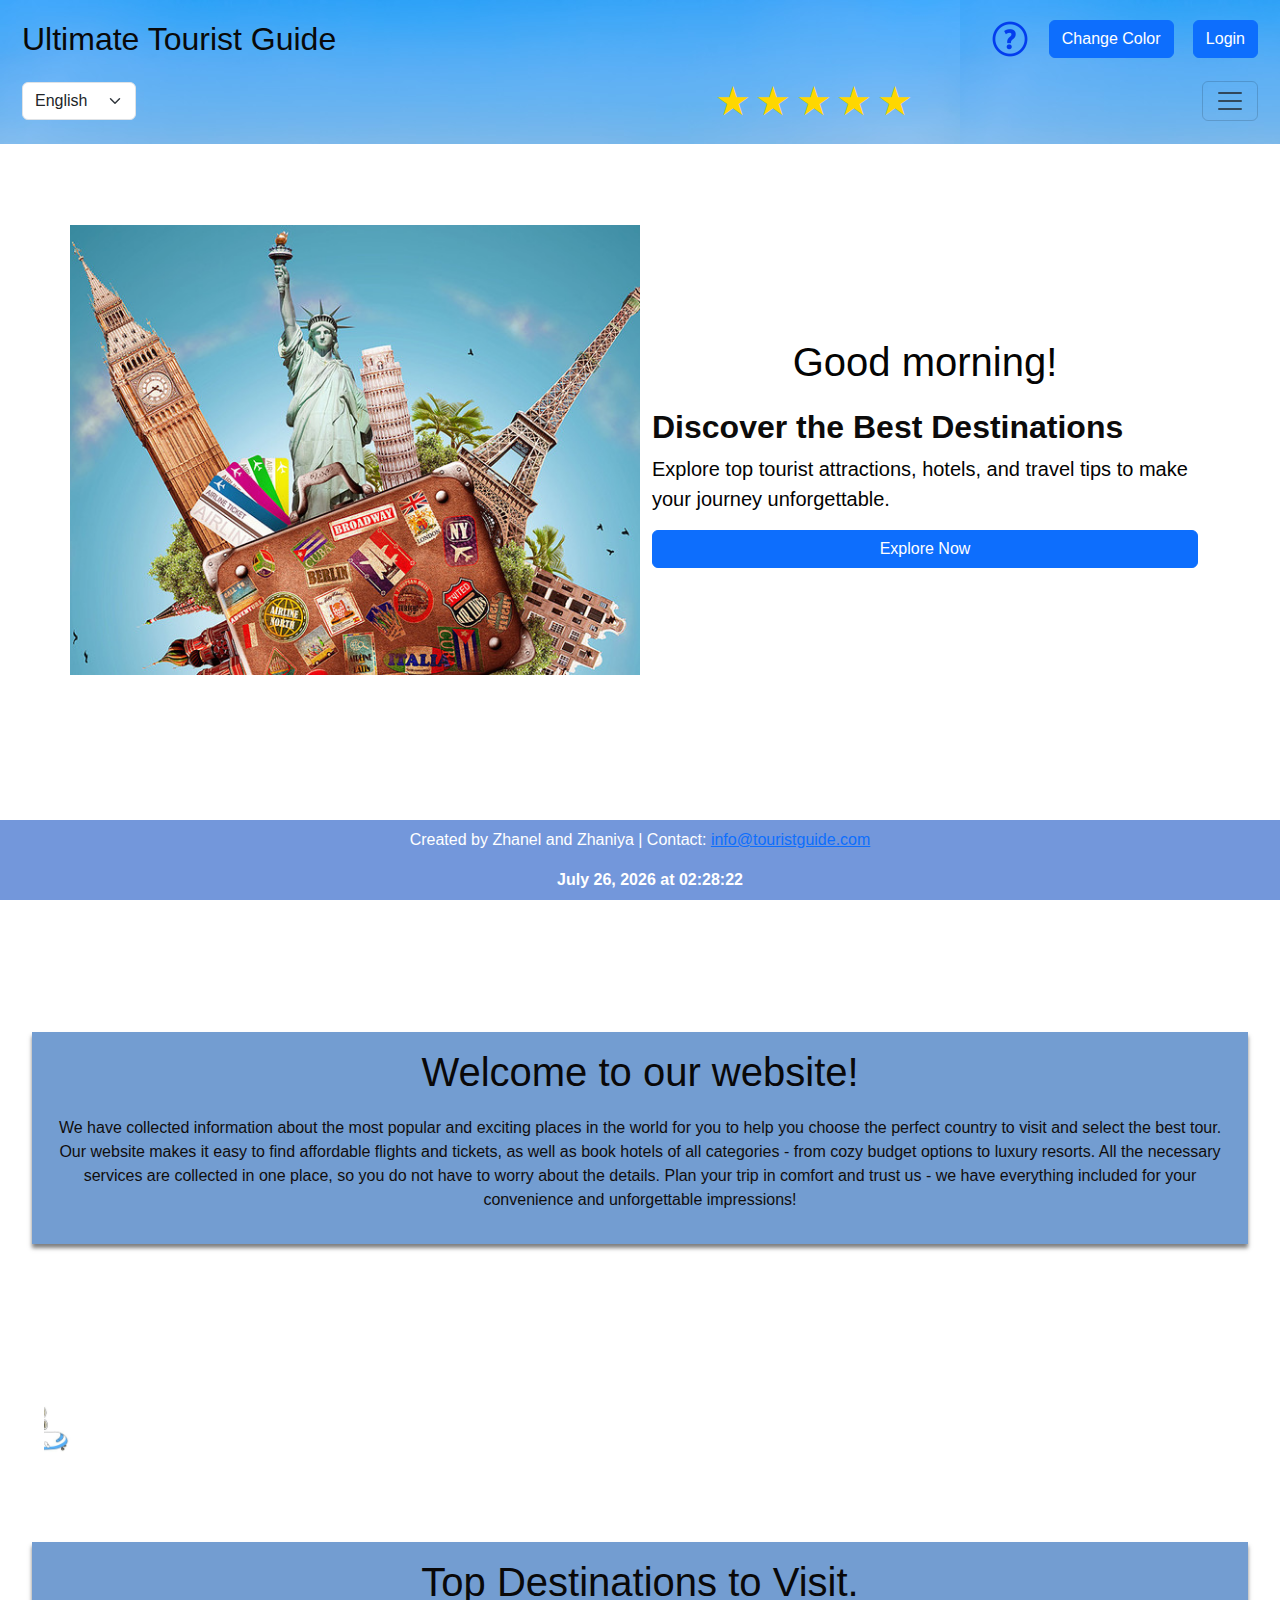
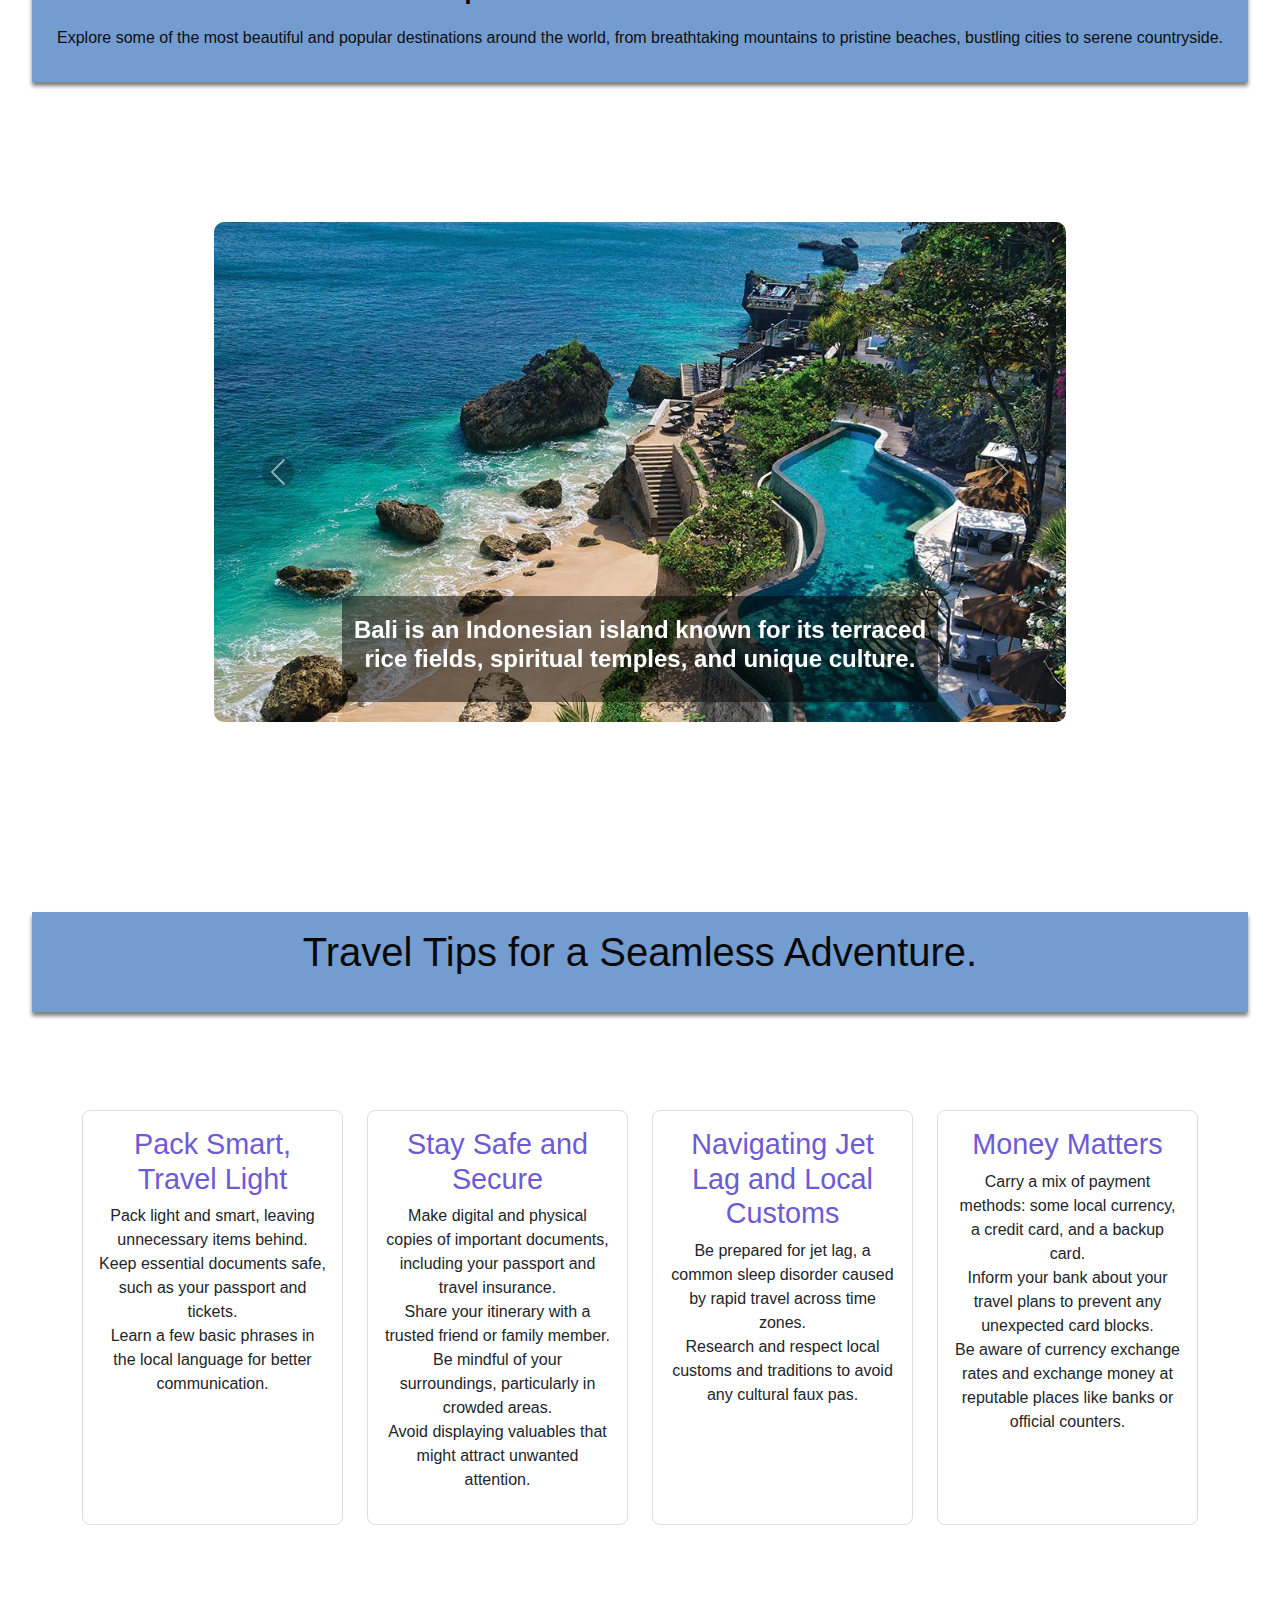
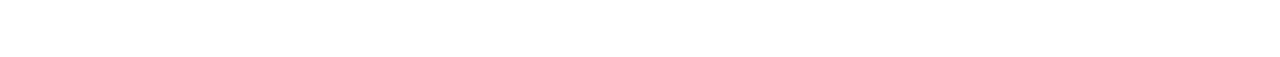
==== Ass.3.JavaS 7/web/index.html @ f7691a96 "Add files via upload" ====
<!DOCTYPE html>
<html lang="en">
<head>
    <meta charset="UTF-8">
    <meta name="viewport" content="width=device-width, initial-scale=1.0">
    <title>Tourist Guide</title> 
    <link rel="stylesheet" href="css/bootstrap.min.css">
    <link rel="stylesheet" href="css.css">
</head>
<body>
    <nav class="navbar bg-body-tertiary fixed-top">
        <div class="container-fluid">
            <a class="navbar-brand" href="#">Ultimate Tourist Guide</a>
            <a href="FAQ.html" style="margin-left: 50%;">
              <img src="question.png"> 
            </a>
            <button onclick="aaa()" class="btn btn-primary"> Change Color </button>
            
            <button id="popup-btn" class="btn btn-primary">Login</button>
            <button id="logout-btn" class="btn btn-secondary" style="display: none;">Logout</button>
               
            <select id="language-selector" class="form-select" style="width: auto;">
                <option value="en">English</option>
                <option value="ru">Русский</option>
                <option value="kk">Қазақша</option>
            </select>
            <p id="rating-output"></p>
            <div id="rating">
              <span class="star">★</span>
              <span class="star">★</span>
              <span class="star">★</span>
              <span class="star">★</span>
              <span class="star">★</span>
          </div>
 
            <button class="navbar-toggler" type="button" data-bs-toggle="offcanvas" data-bs-target="#offcanvasNavbar" aria-controls="offcanvasNavbar" aria-label="Toggle navigation">
                <span class="navbar-toggler-icon"></span>
            </button>
            
            <div class="offcanvas offcanvas-end" tabindex="-1" id="offcanvasNavbar" aria-labelledby="offcanvasNavbarLabel">
                <div class="offcanvas-header">
                    <h5 class="offcanvas-title" id="offcanvasNavbarLabel">Menu</h5>
                    <button type="button" class="btn-close" data-bs-dismiss="offcanvas" aria-label="Close"></button>
                </div>
                <div class="offcanvas-body"> 
                    <ul class="navbar-nav flex-column">
                        <li class="nav-item">
                            <a class="nav-link" href="index.html">Home</a>
                        </li>
                        <li class="nav-item">
                            <a class="nav-link" href="hotels.html">Hotels</a>
                        </li>
                        <li class="nav-item">
                            <a class="nav-link" href="transport.html">Transportation</a>
                        </li>
                        <li class="nav-item">
                            <a class="nav-link" href="#information">Information</a>
                        </li>
                        <li class="nav-item">
                            <a class="nav-link" href="#destinations">Top Destinations</a>
                        </li>
                        <li class="nav-item">
                            <a class="nav-link" href="#tips">Travel Tips</a>
                        </li>
                        <li class="nav-item">
                            <a class="nav-link" href="contact.html">Contact Us</a>
                        </li>
                    </ul>
                    <form class="d-flex mt-3" role="search">
                        <input class="form-control me-2" type="search" placeholder="Search" aria-label="Search">
                        <button class="btn btn-outline-success" type="submit">Search</button>
                    </form>
                </div>
            </div>
        </div>
    </nav>

    <section class="d-flex align-items-center vh-100">
        <div class="container">
            <div class="row">          
                <div class="col-md-6 p-0">
                    <div class="left-image-container">
                        <img src="пут.jpg" alt="Tourist Guide" class="img-fluid left-image">
                    </div>
                </div>
                
                <div class="col-md-6 d-flex flex-column justify-content-center">
                    <p id="greeting"></p>
                    <h1 class="display-4" id="main-title">Discover the Best Destinations</h1>
                    <p class="lead" id="main-description">Explore top tourist attractions, hotels, and travel tips to make your journey unforgettable.</p>
                    <a href="#destinations" class="btn btn-primary" id="exploreNowBtn">Explore Now</a>
                </div>
            </div>
        </div>
    </section>
    
    <main>
        <section id="information">
            <header>
                <h2 id="welcome-title"></h2>
                <p id="welcome-description">We have collected information about the most popular and exciting places in the world for you to help you choose the perfect country to visit and select the best tour. Our website makes it easy to find affordable flights and tickets, as well as book hotels of all categories - from cozy budget options to luxury resorts. All the necessary services are collected in one place, so you do not have to worry about the details. Plan your trip in comfort and trust us - we have everything included for your convenience and unforgettable impressions!</p>
            </header>
        </section>
        <section id="destinations">
            <div class="container-fluid pt-5" style="display: flex;">
                <div class="animation-container">
                    <img src="самолет.jpg" alt="Самолет" class="plane">
                </div>                
            </div>
            <header>
                <h2 id="destinations-title"></h2>
                <p id="destinations-description">Explore some of the most beautiful and popular destinations around the world, from breathtaking mountains to pristine beaches, bustling cities to serene countryside.</p>
            </header>
        </section>
        <div id="carouselExample" class="carousel slide">
            <div class="carousel-inner">
                <div class="carousel-item active">
                    <img src="bali.jpg" class="d-block w-100" alt="Bali">
                    <div class="carousel-caption d-none d-md-block">
                        <h5>Bali is an Indonesian island known for its terraced rice fields, spiritual temples, and unique culture.</h5>
                    </div>
                </div>
                <div class="carousel-item">
                    <img src="Токио.jpg" class="d-block w-100" alt="Tokyo">
                    <div class="carousel-caption d-none d-md-block">
                        <h5>The Lively Rhythm of Tokyo City</h5>
                    </div>
                </div>
                <div class="carousel-item">
                    <img src="рим.webp" class="d-block w-100" alt="Rome">
                    <div class="carousel-caption d-none d-md-block">
                        <h5>Take a stroll through the incredible Colosseum</h5>
                    </div>
                </div>
                <div class="carousel-item">
                    <img src="9e3852df119a77eb9958308b1ad36773.jpg" class="d-block w-100" alt="Paris">
                    <div class="carousel-caption d-none d-md-block">
                        <h5>Paris is the city of love, where every corner breathes romance</h5>
                    </div>
                </div>
                <div class="carousel-item">
                    <img src="tay.jpg" class="d-block w-100" alt="Thailand">
                    <div class="carousel-caption d-none d-md-block">
                        <h5>Thailand is famous for its beautiful beaches.</h5>
                    </div>
                </div>
                <div class="carousel-item">
                    <img src="альпы.jpg" class="d-block w-100" alt="Alps">
                    <div class="carousel-caption d-none d-md-block">
                        <h5>A stunning view of the Swiss Alps</h5>
                    </div>
                </div>
            </div>
            <button class="carousel-control-prev" type="button" data-bs-target="#carouselExample" data-bs-slide="prev">
                <span class="carousel-control-prev-icon" aria-hidden="true"></span>
                <span class="visually-hidden">Previous</span>
            </button>
            <button class="carousel-control-next" type="button" data-bs-target="#carouselExample" data-bs-slide="next">
                <span class="carousel-control-next-icon" aria-hidden="true"></span>
                <span class="visually-hidden">Next</span>
            </button>
        </div>
        <section id="tips">
            <header>
                <h2 id="tips-title"></h2>
            </header>
            <section class="container text-center mt-5">
                <div class="row row-cols-1 row-cols-md-2 row-cols-lg-4 g-4">
                    <div class="col-1">
                        <div class="card h-100">
                            <div class="card-body">
                                <h3 class="card-title" id="tip1-title">Pack Smart, Travel Light</h3>
                                <ul class="list-unstyled" id="tip1-description">
                                    <li>Pack light and smart, leaving unnecessary items behind.</li>
                                    <li>Keep essential documents safe, such as your passport and tickets.</li>
                                    <li>Learn a few basic phrases in the local language for better communication.</li>
                                </ul>
                            </div>
                        </div>
                    </div>
                    
                    <div class="col-2">
                        <div class="card h-100">
                            <div class="card-body">
                                <h3 class="card-title" id="tip2-title">Stay Safe and Secure</h3>
                                <ul class="list-unstyled" id="tip2-description">
                                    <li>Make digital and physical copies of important documents, including your passport and travel insurance.</li>
                                    <li>Share your itinerary with a trusted friend or family member.</li>
                                    <li>Be mindful of your surroundings, particularly in crowded areas.</li>
                                    <li>Avoid displaying valuables that might attract unwanted attention.</li>
                                </ul>
                            </div>
                        </div>
                    </div>
                    
                    <div class="col-3">
                        <div class="card h-100">
                            <div class="card-body">
                                <h3 class="card-title" id="tip3-title">Navigating Jet Lag and Local Customs</h3>
                                <ul class="list-unstyled" id="tip3-description">
                                    <li>Be prepared for jet lag, a common sleep disorder caused by rapid travel across time zones.</li>
                                    <li>Research and respect local customs and traditions to avoid any cultural faux pas.</li>
                                </ul>
                            </div>
                        </div>
                    </div>

                    <div class="col-4">
                        <div class="card h-100">
                            <div class="card-body">
                                <h3 class="card-title" id="tip4-title">Money Matters</h3>
                                <ul class="list-unstyled" id="tip4-description">
                                    <li>Carry a mix of payment methods: some local currency, a credit card, and a backup card.</li>
                                    <li>Inform your bank about your travel plans to prevent any unexpected card blocks.</li>
                                    <li>Be aware of currency exchange rates and exchange money at reputable places like banks or official counters.</li>
                                </ul>
                            </div>
                        </div>
                    </div>
                </div>
            </section>
        </section>

        <div id="popup-form" class="popup" style="display: none;">
            <div class="popup-content">
                <span id="close-popup" class="close">&times;</span>
                <h2>Login</h2>
                <form id="auth-form" action="#" method="post">
                    <div class="mb-3">
                        <label for="username" class="form-label">Username:</label>
                        <input type="text" class="form-control" id="username" placeholder="Your Username" required>
                    </div>
                    <div class="mb-3">
                        <label for="password" class="form-label">Password:</label>
                        <input type="password" class="form-control" id="password" placeholder="Your Password" required>
                    </div>
                    <div class="d-grid gap-2">
                        <button id="auth-btn" type="button" class="btn btn-success">Login</button>
                    </div>                
                </form>
            </div>
        </div>
        
        <audio id="AuthSound" src="аудио.mp3" preload="auto"></audio>
    </main>
    <footer>
        <p id="footer-text">Created by Zhanel and Zhaniya | Contact: <a href="mailto:info@touristguide.com">info@touristguide.com</a></p>
        <span id="datetime" style="margin-left: 20px; font-weight: bold;"></span>
    </footer>

    <script src="index.script.js"></script> 
    <script src="js/bootstrap.bundle.min.js"></script>
   
</body>
</html>
---- Ass.3.JavaS 7/web/css.css ----
body {
    font-family: "Arial", sans-serif;
    margin: 0;
    padding: 0;
    background-color: #fff;
}
.navbar {
    background-image: url('альпы.jpg'); 
    padding: 10px;
}
.navbar-toggler { 
    top: 70px;
    right: 20px; 
}
.navbar-brand {
    color: rgb(9, 9, 9); 
    font-size: 2rem;
}
.left-image-container {
    position: relative;
    height: 50vh; 
    overflow: hidden;
}

.left-image {
    position: absolute;
    top: 0;
    left: 0;
    width: 100%;
    height: 100%;
    object-fit: cover; 
}

.nav-link {
    color: #333;
    padding: 10px 15px;
}

.nav-link:hover {
    background-color: #0f0f10;
    color: #fff;
}

.display-4 {
    font-size: 2.0rem;
    font-weight: bold;
    color: #0c0b0b;
}

.lead {
    font-size: 1.25rem;
    color: #030303;
}

section {
    background-color: rgba(0, 0, 0, 0.5); 
    color: rgb(4, 4, 4);
}

.carousel {
    position: relative;
    width: 70%; 
    margin: 90px auto; 
}

.carousel-inner {
    border-radius: 10px; 
    overflow: hidden;
}

.carousel-item img {
    object-fit: cover; 
    width: 100%; 
    height: 500px; 
}

.carousel-caption {
    background-color: rgba(0, 0, 0, 0.5); 
    border-radius: 5px;
}

.carousel-caption h5 {
    color: #fff; 
    font-size: 1.5em; 
    font-weight: bold;
}


.carousel-control-prev-icon,
.carousel-control-next-icon {
    background-color: rgba(12, 11, 11, 0.5); 
    border-radius: 50%; 
    padding: 10px;
}

.carousel-control-prev-icon:hover,
.carousel-control-next-icon:hover {
    background-color: rgba(0, 0, 0, 0.8); 
}


@media (max-width: 768px) {
    .carousel-item img {
        height: 300px; 
    }
}

main {
    padding: 2rem;
}

section {
    padding: 50px 0; 
    background-color: #fff; 
}

header {
    background-color: #739dd1; 
    color: rgb(16, 13, 13); 
    padding: 1rem;
    text-align: center;
    box-shadow: 0 4px 4px rgba(0, 0, 0, 0.5); 
    margin-top: 50px; 
}

h2 {
    color: #090809; /* Цвет заголовка */
    font-size: 2.5em; /* Размер шрифта */
    margin-bottom: 20px; /* Отступ внизу заголовка */
}

.card {
    border: 1px solid #ddd; 
    border-radius: 8px; 
    transition: transform 0.3s; 
    width: 100%; 
    height: 100%; 
    max-width: 500px; 
    margin: auto; 
}

.card:hover {
    transform: scale(1.05); 
}

.card-img-top {
    height: 300px; 
    object-fit: cover; 
}

.card-title {
    font-size: 1.8em; 
    color: #6d5ad4; 
}

.card-text {
    font-size: 1.1em; 
    color: #555; 
}

footer {
    background-color: #7397db;
    color: white;
    text-align: center;
    padding: 0.5rem;
    position: fixed;
    bottom: 0;
    width: 100%;
}


@media (max-width: 768px) {
    h2 {
        font-size: 2em; 
    }

    .card-title {
        font-size: 1.2em; 
    }
}

.layout {
    width: 600px;
    margin: auto;
}

.ASK {
    padding: 10px;
    margin-top: 10px;
    margin-bottom: 10px;
    background: #7397db;
    border-radius: 10px;
}

.ASK__question p {
    margin: 5px;
    padding: 0;
    font-family: Verdana;
    font-size: 20px;
}

.ASK__answer p {
    margin: 5px;
    padding: 10px;
    font-size: large;
    font-family: Verdana, Geneva, Tahoma, sans-serif;
    color: rgb(255, 255, 255);
    background: #7397db;
    border-radius: 10px;
}

.ASK:hover {
    cursor: pointer;
}

.ASK__answer {
    display: none; 
}

.ASK.active .ASK__answer {
    display: block; 
}
.change-mode {
    background-color: #975788;
    color:#fff
}
.color-button {
    background-color: #2a57ea; 
    color: white;              
    padding: 10px 15px;        
    border-radius: 5px;     
    font-size: 10px;           
}
.error { 
    color: red; 
}     

.popup {
    display: none;
    position: fixed;
    z-index: 1;
    left: 0;
    top: 0;
    width: 100%;
    height: 100%;
    background-color: rgba(0, 0, 0, 0.5);
    justify-content: center;
    align-items: center;
}


.popup-content {
    background-color: #fff;
    padding: 20px;
    border-radius: 10px;
    width: 300px;
    text-align: center;
    position: relative;
}

.close {
    position: absolute;
    top: 10px;
    right: 15px;
    font-size: 20px;
    cursor: pointer;
}
.is-invalid {
    border: 2px solid red;  /* Красная граница для невалидных полей */
}
.is-invalid:focus {
    outline: none;
    box-shadow: 0 0 5px red; /* Красное свечение вокруг поля при фокусе */
}

input:invalid,
textarea:invalid,
select:invalid 
{
 border: 2px solid red; 
}


.error-message {
    color: red; 
}

.carousel-caption.night-mode {
    background-color: rgba(0, 0, 0, 0.7);
}
#greeting{
    font-size: 40px;
    text-align: center; 
}

#content {
    margin-top: 20px;
}

.star {
    font-size: 40px; 
    color: gold;
    cursor: pointer;
    transition: transform 0.3s;
    align-items: center; 
}
#rating-output {
    font-size: 20px; 
    color:blue;
    align-items: center;
    justify-content: center;
    height: 50px;
}
/* Контейнер для анимации */
.animation-container {
    overflow: hidden;
    width: 100%;
    height: 100px; /* Настройте высоту контейнера */
    position: relative;
  }
  
  /* Стили для самолета */
  .plane {
    position: absolute;
    left: -100px; /* Начальная позиция самолета за пределами экрана */
    width: 140px; /* Размер изображения */
    animation: fly-right 5s linear infinite;
  }
  
  /* Анимация движения вправо */
  @keyframes fly-right {
    0% {
      left: -100px;
    }
    100% {
      left: 100%; /* Конечная позиция за пределами экрана справа */
    }
  }
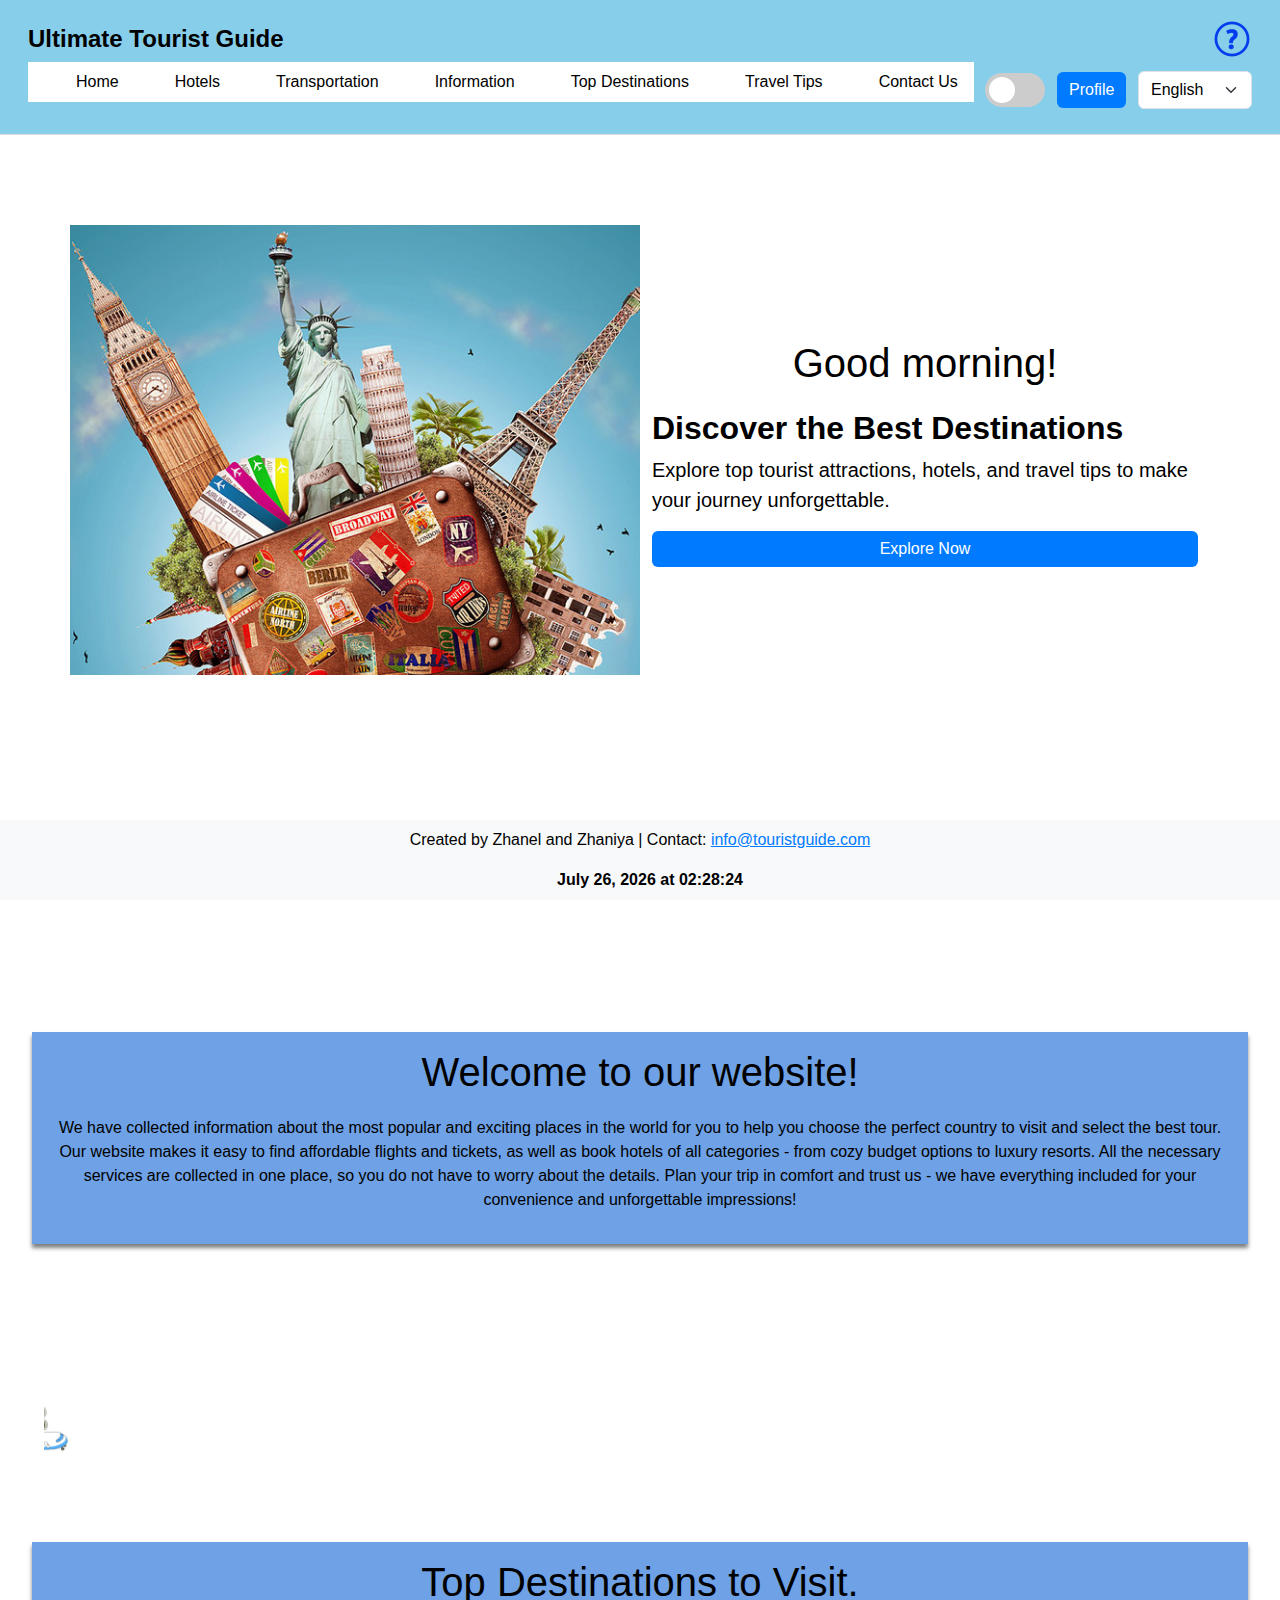
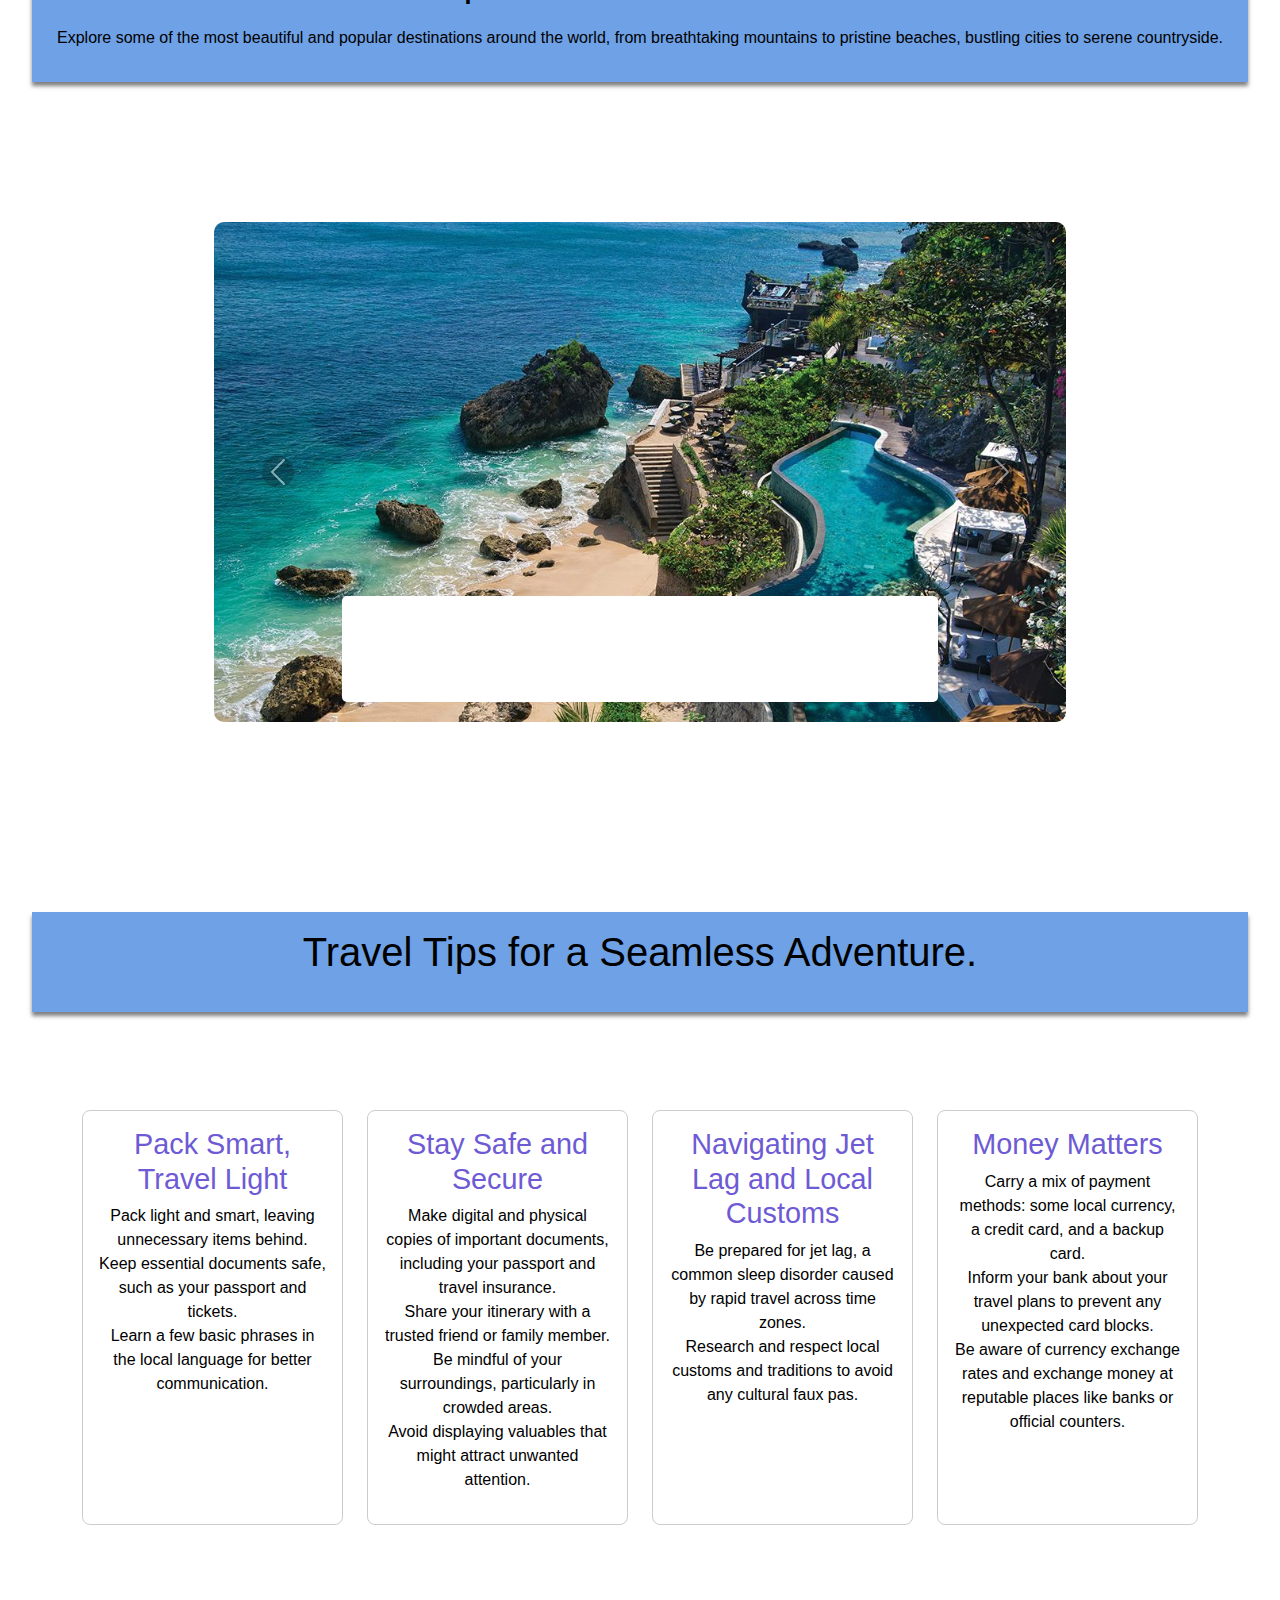
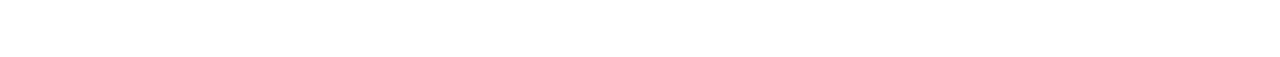
==== commit 1f0128d8: "Add files via upload" ====
--- a/Ass.3.JavaS 7/web/index.html
+++ b/Ass.3.JavaS 7/web/index.html
@@ -8,74 +8,41 @@
     <link rel="stylesheet" href="css.css">
 </head>
 <body>
-    <nav class="navbar bg-body-tertiary fixed-top">
+    <nav class="navbar fixed-top">
         <div class="container-fluid">
             <a class="navbar-brand" href="#">Ultimate Tourist Guide</a>
             <a href="FAQ.html" style="margin-left: 50%;">
               <img src="question.png"> 
             </a>
-            <button onclick="aaa()" class="btn btn-primary"> Change Color </button>
             
-            <button id="popup-btn" class="btn btn-primary">Login</button>
-            <button id="logout-btn" class="btn btn-secondary" style="display: none;">Logout</button>
-               
-            <select id="language-selector" class="form-select" style="width: auto;">
-                <option value="en">English</option>
-                <option value="ru">Русский</option>
-                <option value="kk">Қазақша</option>
-            </select>
-            <p id="rating-output"></p>
-            <div id="rating">
-              <span class="star">★</span>
-              <span class="star">★</span>
-              <span class="star">★</span>
-              <span class="star">★</span>
-              <span class="star">★</span>
-          </div>
- 
-            <button class="navbar-toggler" type="button" data-bs-toggle="offcanvas" data-bs-target="#offcanvasNavbar" aria-controls="offcanvasNavbar" aria-label="Toggle navigation">
-                <span class="navbar-toggler-icon"></span>
-            </button>
-            
-            <div class="offcanvas offcanvas-end" tabindex="-1" id="offcanvasNavbar" aria-labelledby="offcanvasNavbarLabel">
-                <div class="offcanvas-header">
-                    <h5 class="offcanvas-title" id="offcanvasNavbarLabel">Menu</h5>
-                    <button type="button" class="btn-close" data-bs-dismiss="offcanvas" aria-label="Close"></button>
-                </div>
-                <div class="offcanvas-body"> 
-                    <ul class="navbar-nav flex-column">
-                        <li class="nav-item">
-                            <a class="nav-link" href="index.html">Home</a>
-                        </li>
-                        <li class="nav-item">
-                            <a class="nav-link" href="hotels.html">Hotels</a>
-                        </li>
-                        <li class="nav-item">
-                            <a class="nav-link" href="transport.html">Transportation</a>
-                        </li>
-                        <li class="nav-item">
-                            <a class="nav-link" href="#information">Information</a>
-                        </li>
-                        <li class="nav-item">
-                            <a class="nav-link" href="#destinations">Top Destinations</a>
-                        </li>
-                        <li class="nav-item">
-                            <a class="nav-link" href="#tips">Travel Tips</a>
-                        </li>
-                        <li class="nav-item">
-                            <a class="nav-link" href="contact.html">Contact Us</a>
-                        </li>
-                    </ul>
-                    <form class="d-flex mt-3" role="search">
-                        <input class="form-control me-2" type="search" placeholder="Search" aria-label="Search">
-                        <button class="btn btn-outline-success" type="submit">Search</button>
-                    </form>
-                </div>
-            </div>
-        </div>
+          <ul class="navbar-menu white-section">
+            <li class="nav-item"><a class="nav-link" href="index.html">Home</a></li>
+            <li class="nav-item"><a class="nav-link" href="hotels.html">Hotels</a></li>
+            <li class="nav-item"><a class="nav-link" href="transport.html">Transportation</a></li>
+            <li class="nav-item"><a class="nav-link" href="#information">Information</a></li>
+            <li class="nav-item"><a class="nav-link" href="#destinations">Top Destinations</a></li>
+            <li class="nav-item"><a class="nav-link" href="#tips">Travel Tips</a></li>
+            <li class="nav-item"><a class="nav-link" href="contact.html">Contact Us</a></li>
+        </ul>
+
+        <label class="switch">
+            <input type="checkbox" id="theme-toggle-switch">
+            <span class="slider round"></span>
+        </label>
+        <link rel="stylesheet" href="css/theme.css">
+        <button id="popup-btn" class="btn btn-primary">Profile</button>
+        <button id="logout-btn" class="btn btn-secondary" style="display: none;">Logout</button>
+        
+        
+        <select id="language-selector" class="form-select" style="width: auto;">
+            <option value="en">English</option>
+            <option value="ru">Русский</option>
+            <option value="kk">Қазақша</option>
+        </select>
+        
     </nav>
 
-    <section class="d-flex align-items-center vh-100">
+    <section class=" white-section d-flex align-items-center vh-100">
         <div class="container">
             <div class="row">          
                 <div class="col-md-6 p-0">
@@ -84,7 +51,7 @@
                     </div>
                 </div>
                 
-                <div class="col-md-6 d-flex flex-column justify-content-center">
+                <div class="white-section col-md-6 d-flex flex-column justify-content-center">
                     <p id="greeting"></p>
                     <h1 class="display-4" id="main-title">Discover the Best Destinations</h1>
                     <p class="lead" id="main-description">Explore top tourist attractions, hotels, and travel tips to make your journey unforgettable.</p>
@@ -95,15 +62,15 @@
     </section>
     
     <main>
-        <section id="information">
+        <section  class="white-section" id="information">
             <header>
                 <h2 id="welcome-title"></h2>
                 <p id="welcome-description">We have collected information about the most popular and exciting places in the world for you to help you choose the perfect country to visit and select the best tour. Our website makes it easy to find affordable flights and tickets, as well as book hotels of all categories - from cozy budget options to luxury resorts. All the necessary services are collected in one place, so you do not have to worry about the details. Plan your trip in comfort and trust us - we have everything included for your convenience and unforgettable impressions!</p>
             </header>
         </section>
-        <section id="destinations">
+        <section class="white-section" id="destinations">
             <div class="container-fluid pt-5" style="display: flex;">
-                <div class="animation-container">
+                <div  class="animation-container" >
                     <img src="самолет.jpg" alt="Самолет" class="plane">
                 </div>                
             </div>
@@ -112,7 +79,7 @@
                 <p id="destinations-description">Explore some of the most beautiful and popular destinations around the world, from breathtaking mountains to pristine beaches, bustling cities to serene countryside.</p>
             </header>
         </section>
-        <div id="carouselExample" class="carousel slide">
+        <div id="carouselExample" class="white-section carousel slide">
             <div class="carousel-inner">
                 <div class="carousel-item active">
                     <img src="bali.jpg" class="d-block w-100" alt="Bali">
@@ -160,11 +127,11 @@
                 <span class="visually-hidden">Next</span>
             </button>
         </div>
-        <section id="tips">
+        <section class="white-section" id="tips">
             <header>
                 <h2 id="tips-title"></h2>
             </header>
-            <section class="container text-center mt-5">
+            <section class="container text-center mt-5 white-section" >
                 <div class="row row-cols-1 row-cols-md-2 row-cols-lg-4 g-4">
                     <div class="col-1">
                         <div class="card h-100">
@@ -179,7 +146,7 @@
                         </div>
                     </div>
                     
-                    <div class="col-2">
+                    <div class="col-2 ">
                         <div class="card h-100">
                             <div class="card-body">
                                 <h3 class="card-title" id="tip2-title">Stay Safe and Secure</h3>
@@ -220,28 +187,41 @@
                 </div>
             </section>
         </section>
-
-        <div id="popup-form" class="popup" style="display: none;">
+        <div id="popup-form" class="white-section popup">
             <div class="popup-content">
                 <span id="close-popup" class="close">&times;</span>
-                <h2>Login</h2>
+                <h2>Login / Register</h2>
                 <form id="auth-form" action="#" method="post">
                     <div class="mb-3">
-                        <label for="username" class="form-label">Username:</label>
-                        <input type="text" class="form-control" id="username" placeholder="Your Username" required>
+                        <label for="username" class="form-label">Name:</label>
+                        <input type="text" class="form-control" id="username" placeholder="Your Name" required>
+                    </div>
+                    <div class="mb-3">
+                        <label for="email" class="form-label">Email:</label>
+                        <input type="email" class="form-control" id="email" placeholder="Your Email" required>
+                    </div>
+                    <div class="mb-3">
+                        <label for="dob" class="form-label">Date of Birth:</label>
+                        <input type="date" class="form-control" id="dob" required>
                     </div>
                     <div class="mb-3">
                         <label for="password" class="form-label">Password:</label>
-                        <input type="password" class="form-control" id="password" placeholder="Your Password" required>
+                        <input type="password" class="form-control" id="password" placeholder="Password" required>
+                    </div>
+                    <div class="mb-3">
+                        <label for="confirm-password" class="form-label">Confirm Password:</label>
+                        <input type="password" class="form-control" id="confirm-password" placeholder="Confirm Password" required>
                     </div>
                     <div class="d-grid gap-2">
-                        <button id="auth-btn" type="button" class="btn btn-success">Login</button>
-                    </div>                
+                        <button id="auth-btn" type="button" class="btn btn-success">Login / Register</button>
+                    </div>
                 </form>
             </div>
         </div>
         
         <audio id="AuthSound" src="аудио.mp3" preload="auto"></audio>
+
+        
     </main>
     <footer>
         <p id="footer-text">Created by Zhanel and Zhaniya | Contact: <a href="mailto:info@touristguide.com">info@touristguide.com</a></p>
--- a/Ass.3.JavaS 7/web/css.css
+++ b/Ass.3.JavaS 7/web/css.css
@@ -4,8 +4,8 @@
     padding: 0;
     background-color: #fff;
 }
-.navbar {
-    background-image: url('альпы.jpg'); 
+.navbar {  
+    background-color: #2ac486;
     padding: 10px;
 }
 .navbar-toggler { 
@@ -115,7 +115,7 @@
 }
 
 header {
-    background-color: #739dd1; 
+    background-color: #6ea1e5; 
     color: rgb(16, 13, 13); 
     padding: 1rem;
     text-align: center;
@@ -235,36 +235,56 @@
     color: red; 
 }     
 
+
 .popup {
-    display: none;
+    display: none; /* Изначально скрыто */
     position: fixed;
-    z-index: 1;
+    z-index: 1000;
     left: 0;
     top: 0;
     width: 100%;
     height: 100%;
-    background-color: rgba(0, 0, 0, 0.5);
+    background-color: rgba(0, 0, 0, 0.6);
     justify-content: center;
     align-items: center;
-}
-
+    overflow: hidden;
+}
+
+.popup.active {
+    display: flex; /* Показывается при активации */
+}
+
+#popup-form {
+    display: none;
+}
 
 .popup-content {
-    background-color: #fff;
-    padding: 20px;
-    border-radius: 10px;
-    width: 300px;
-    text-align: center;
+    background-color: #f9f9f9;
+    padding: 25px 30px;
+    border-radius: 12px;
+    width: 90%;
+    max-width: 350px;
+    box-shadow: 0 10px 25px rgba(0, 0, 0, 0.3);
     position: relative;
-}
-
+    text-align: left;
+}
+
+/* Close Button */
 .close {
     position: absolute;
-    top: 10px;
+    top: 12px;
     right: 15px;
-    font-size: 20px;
+    font-size: 22px;
+    color: #333;
     cursor: pointer;
-}
+    font-weight: bold;
+    transition: color 0.3s ease;
+}
+
+.close:hover {
+    color: #ff4d4d;
+}
+
 .is-invalid {
     border: 2px solid red;  /* Красная граница для невалидных полей */
 }
@@ -338,4 +358,442 @@
   }
   
   
-  +.error-message { 
+    color: red; 
+}
+#response-message { 
+    margin-top: 10px; font-weight: bold;
+}
+
+
+/* Light Theme (Default) */
+body {
+    background-color: #ffffff;
+    color: #333;
+}
+
+.navbar {
+    background-color: #f8f9fa;
+    color: #333;
+    border-bottom: 1px solid #ccc;
+}
+
+.card, .offcanvas, .btn, .form-control {
+    background-color: #ffffff;
+    color: #333;
+    border-color: #ccc;
+}
+
+.carousel-caption {
+    background: rgba(255, 255, 255, 0.7);
+    color: #333;
+}
+
+.footer {
+    background-color: #f8f9fa;
+    color: #333;
+    padding: 20px;
+    text-align: center;
+}
+
+a {
+    color: #007bff;
+}
+
+.btn-primary {
+    color: #fff;
+    background-color: #007bff;
+    border-color: #007bff;
+}
+
+/* Dark Theme */
+body.dark {
+    background-color: #333;
+    color: #f5f5f5;
+}
+
+body.dark .navbar,
+body.dark .footer {
+    background-color: #222;
+    color: #f5f5f5;
+    border-bottom: 1px solid #444;
+}
+
+body.dark .card,
+body.dark .offcanvas,
+body.dark .btn,
+body.dark .form-control {
+    background-color: #444;
+    color: #f5f5f5;
+    border-color: #666;
+}
+
+body.dark .carousel-caption {
+    background: rgba(0, 0, 0, 0.7);
+    color: #f5f5f5;
+}
+
+body.dark a {
+    color: #add8e6;
+}
+
+body.dark .btn-primary {
+    background-color: #0056b3;
+    border-color: #004085;
+}
+/* Basic Reset */
+* {
+    margin: 0;
+    padding: 0;
+    box-sizing: border-box;
+}
+
+/* Navbar styling */
+.navbar {
+    background-color: #f8f9fa;
+    padding: 1rem;
+    display: flex;
+    justify-content: space-between;
+    align-items: center;
+    border-bottom: 1px solid #ddd;
+}
+
+/* Brand styling */
+.navbar-brand {
+    font-size: 1.5rem;
+    font-weight: bold;
+    text-decoration: none;
+    color: #333;
+}
+
+/* Menu styling */
+.navbar-menu {
+    list-style: none;
+    display: flex;
+    gap: 1.5rem; /* Space between each menu item */
+}
+
+.navbar-menu .nav-item .nav-link {
+    text-decoration: none;
+    color: #333;
+    font-size: 1rem;
+    padding: 0.5rem 1rem;
+    transition: color 0.3s ease;
+}
+
+.navbar-menu .nav-item .nav-link:hover {
+    color: #007bff;
+}
+
+/* Search form styling */
+.search-form {
+    display: flex;
+    align-items: center;
+    gap: 0.5rem;
+}
+
+.search-input {
+    padding: 0.5rem;
+    border: 1px solid #ddd;
+    border-radius: 5px;
+}
+
+.btn-outline-success {
+    padding: 0.5rem 1rem;
+    font-size: 0.9rem;
+    border-radius: 5px;
+    border: 1px solid #28a745;
+    color: #28a745;
+    background-color: transparent;
+    transition: background-color 0.3s ease, color 0.3s ease;
+}
+
+.btn-outline-success:hover {
+    background-color: #28a745;
+    color: #fff;
+}
+
+#theme-toggle-btn {
+    background: transparent;
+    border: none;
+    padding: 0;
+}
+
+.theme-icon {
+    width: 50px; /* Adjust the size as needed */
+    height: 50px;
+    cursor: pointer;
+}
+
+
+
+/* Switch Styles */
+.switch {
+    position: relative;
+    display: inline-block;
+    width: 60px;
+    height: 34px;
+}
+
+.switch input {
+    opacity: 0;
+    width: 0;
+    height: 0;
+}
+
+.slider {
+    position: absolute;
+    cursor: pointer;
+    top: 0;
+    left: 0;
+    right: 0;
+    bottom: 0;
+    background-color: #ccc;
+    transition: .4s;
+    border-radius: 34px;
+}
+
+.slider:before {
+    position: absolute;
+    content: "";
+    height: 26px;
+    width: 26px;
+    left: 4px;
+    bottom: 4px;
+    background-color: white;
+    transition: .4s;
+    border-radius: 50%;
+}
+
+input:checked + .slider {
+    background-color: #2196F3;
+}
+
+input:checked + .slider:before {
+    transform: translateX(26px);
+}
+/* Global Dark and Light Mode Styles */
+body.light-mode {
+    background-color: #ffffff;
+    color: #000000;
+}
+
+body.dark-mode {
+    background-color: #121212;
+    color: #ffffff;
+}
+
+/* Navbar Styles */
+.navbar {
+    background-color: var(--navbar-bg);
+    color: var(--navbar-text);
+}
+
+body.light-mode .navbar {
+    --navbar-bg: #f8f9fa;
+    --navbar-text: #000000;
+}
+
+body.dark-mode .navbar {
+    --navbar-bg: #333333;
+    --navbar-text: #ffffff;
+}
+
+/* Footer Styles */
+footer {
+    background-color: var(--footer-bg);
+    color: var(--footer-text);
+}
+
+body.light-mode footer {
+    --footer-bg: #f8f9fa;
+    --footer-text: #000000;
+}
+
+body.dark-mode footer {
+    --footer-bg: #333333;
+    --footer-text: #ffffff;
+}
+
+/* Card and Section Backgrounds */
+.card, .popup-content, .left-image-container, .carousel-caption {
+    background-color: var(--card-bg);
+    color: var(--card-text);
+}
+
+body.light-mode .card,
+body.light-mode .popup-content,
+body.light-mode .left-image-container,
+body.light-mode .carousel-caption {
+    --card-bg: #ffffff;
+    --card-text: #000000;
+}
+
+body.dark-mode .card,
+body.dark-mode .popup-content,
+body.dark-mode .left-image-container,
+body.dark-mode .carousel-caption {
+    --card-bg: #444444;
+    --card-text: #ffffff;
+}
+
+/* Button Styles */
+.btn {
+    background-color: var(--btn-bg);
+    color: var(--btn-text);
+    border: none;
+}
+
+body.light-mode .btn-primary {
+    --btn-bg: #007bff;
+    --btn-text: #ffffff;
+}
+
+body.dark-mode .btn-primary {
+    --btn-bg: #1f73b7;
+    --btn-text: #ffffff;
+}
+
+/* Specific Text and Section Headers */
+h1, h2, h3, p {
+    color: var(--text-color);
+}
+
+body.light-mode h1, body.light-mode h2, body.light-mode h3, body.light-mode p {
+    --text-color: #000000;
+}
+
+body.dark-mode h1, body.dark-mode h2, body.dark-mode h3, body.dark-mode p {
+    --text-color: #ffffff;
+}
+/* Styles for the welcome section in light and dark mode */
+body.light-mode .container, 
+body.light-mode .row, 
+body.light-mode .col-md-6 {
+    background-color: #ffffff; /* Light background */
+    color: #000000; /* Light text color */
+}
+
+body.dark-mode .container, 
+body.dark-mode .row, 
+body.dark-mode .col-md-6 {
+    background-color: #1a1a1a; /* Dark background */
+    color: #ffffff; /* Dark text color */
+}
+/* General text color for both themes */
+body.light-mode h1, 
+body.light-mode p {
+    color: #000000; /* Dark text for light mode */
+}
+
+body.dark-mode h1, 
+body.dark-mode p {
+    color: #ffffff; /* Light text for dark mode */
+}
+
+/* Specific targeting for main title and description */
+body.light-mode #main-title,
+body.light-mode #main-description {
+    color: #000000; /* Light mode color for main title and description */
+}
+
+body.dark-mode #main-title,
+body.dark-mode #main-description {
+    color: #ffffff; /* Dark mode color for main title and description */
+}
+/* Light and Dark Mode for Blue Section Backgrounds */
+body.light-mode .blue-section {
+    background-color: #ffffff; /* Light blue for light mode */
+    color: #000000; /* Dark text for readability */
+}
+
+body.dark-mode .blue-section {
+    background-color: #000000;; /* Dark blue for dark mode */
+    color: #ffffff; /* Light text for readability */
+}
+
+/* Light and Dark Mode for White Section Backgrounds */
+body.light-mode .white-section {
+    background-color: #ffffff; /* White background for light mode */
+    color: #000000;
+}
+
+body.dark-mode .white-section {
+    background-color: #333333; /* Dark gray for dark mode */
+    color: #ffffff;
+}
+
+/* Light Mode Navbar */
+body.light-mode .navbar {
+    background-color: #87CEEB; /* Light blue background for light mode */
+    color: #000000; /* Dark text color for readability */
+}
+
+body.light-mode .navbar a.navbar-brand,
+body.light-mode .navbar a.nav-link,
+body.light-mode .navbar-menu,
+body.light-mode #theme-toggle-switch,
+body.light-mode #language-selector {
+    color: #000000; /* Text color for light mode */
+}
+
+body.light-mode #theme-toggle-switch .slider {
+    background-color: #ddd; /* Light slider background */
+}
+
+/* Dark Mode Navbar */
+body.dark-mode .navbar {
+    background-color: #2C3E50; /* Dark blue background for dark mode */
+    color: #ffffff; /* Light text color for readability */
+}
+
+body.dark-mode .navbar a.navbar-brand,
+body.dark-mode .navbar a.nav-link,
+body.dark-mode .navbar-menu,
+body.dark-mode #theme-toggle-switch,
+body.dark-mode #language-selector {
+    color: #ffffff; /* Text color for dark mode */
+}
+
+body.dark-mode #theme-toggle-switch .slider {
+    background-color: #555; /* Dark slider background */
+}
+
+/* Button Styling in Navbar for Contrast */
+body.light-mode .btn-primary {
+    background-color: #007bff; /* Light mode button color */
+    color: #ffffff;
+}
+
+body.dark-mode .btn-primary {
+    background-color: #1f73b7; /* Dark mode button color */
+    color: #ffffff;
+}
+
+/* Dropdown Menu Styling */
+body.light-mode #language-selector {
+    background-color: #ffffff; /* Light mode dropdown */
+    color: #000000;
+}
+
+body.dark-mode #language-selector {
+    background-color: #444444; /* Dark mode dropdown */
+    color: #ffffff;
+}
+
+
+body.dark-mode .popup {
+    background-color: #333333; /* Dark gray for dark mode */
+    color: #ffffff;
+}
+/* Light Mode Styling */
+body.light-mode .white-section {
+    background-color: #ffffff; /* White background for light mode */
+    color: #000000;
+}
+
+/* Dark Mode Styling */
+body.dark-mode .white-section {
+    background-color: #1a1a1a; /* Dark background for dark mode */
+    color: #ffffff;
+}
